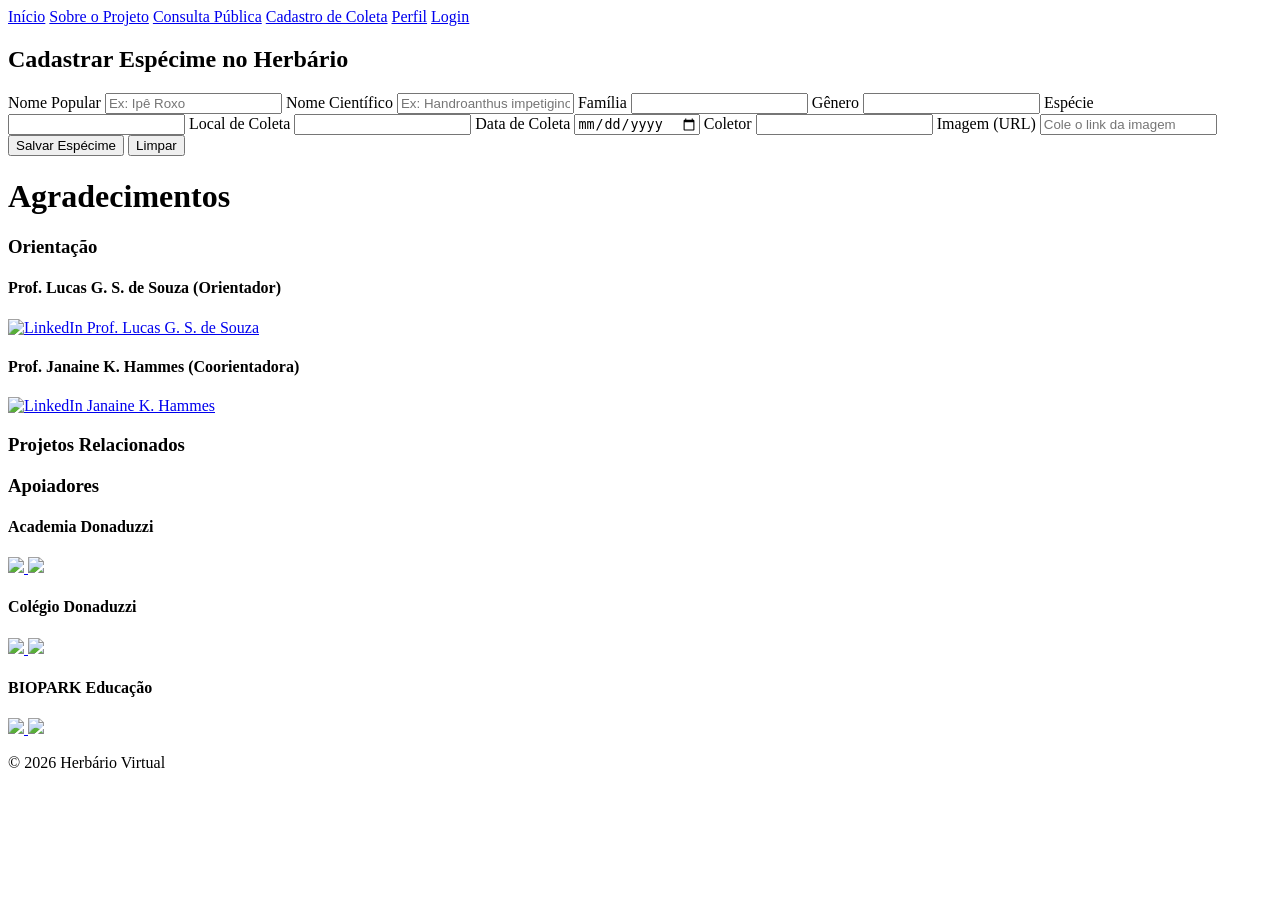
==== cadastro.html @ ba1c8137 "Update cadastro.html" ====
<!DOCTYPE html>
<html lang="pt-BR">
    <head>
        <link rel="icon" type="image/png" href="./IMG/faviconfreesiaroxo.png">
        <meta charset="UTF-8">
        <title>Resultados - Freesia</title>
        <link rel="stylesheet" href="./ScriptCSS/style.css">
        <link rel="stylesheet" href="./ScriptCSS/cadastro.css">
        <link href="https://fonts.googleapis.com/css2?family=Cinzel+Decorative:wght@400;700&display=swap" rel="stylesheet">
        <link href="https://fonts.googleapis.com/css2?family=Gwendolyn&display=swap" rel="stylesheet">
        <link href="https://fonts.googleapis.com/css2?family=Fleur+De+Leah&family=Gravitas+One&family=Gwendolyn:wght@400;700&family=Henny+Penny&family=Mea+Culpa&family=Oi&display=swap" rel="stylesheet">
    </head>
    <body>
        <header>
            <nav>
            <a href="index.html">Início</a>
            <a href="sobre.html">Sobre o Projeto</a>
            <a href="consultapublica.html">Consulta Pública</a>
            <a href="cadastro.html" class="ativo">Cadastro de Coleta</a>
            <a href="perfil.html">Perfil</a>
            <a href="login.html">Login</a>
        </nav>
        </header>

    <main>
    <h2>Cadastrar Espécime no Herbário</h2>

    <form id="formCadastro" class="card-form">

        <label>Nome Popular</label>
        <input type="text" id="nomePopular" placeholder="Ex: Ipê Roxo">

        <label>Nome Científico</label>
        <input type="text" id="nomeCientifico" placeholder="Ex: Handroanthus impetiginosus">

        <label>Família</label>
        <input type="text" id="familia">

        <label>Gênero</label>
        <input type="text" id="genero">

        <label>Espécie</label>
        <input type="text" id="especie">

        <label>Local de Coleta</label>
        <input type="text" id="local">

        <label>Data de Coleta</label>
        <input type="date" id="data">

        <label>Coletor</label>
        <input type="text" id="coletor">

        <label>Imagem (URL)</label>
        <input type="text" id="imagem" placeholder="Cole o link da imagem">

        <div class="botoes">
            <button type="submit">Salvar Espécime</button>
            <button type="reset">Limpar</button>
        </div>

        <p id="msg"></p>

    </form>
</main>

    <footer>
            <div id="Agradecimentos">
                <h1>Agradecimentos</h1>
                <div id="ConteudoRodape">
                    <div id="Orientacao">
                        <h3>Orientação</h3>

                        <div class="Professor">
                            <h4>Prof. Lucas G. S. de Souza (Orientador)</h4>

                            <a href="#">
                                <img src="./IMG/icone linkedin.png" alt="LinkedIn Prof. Lucas G. S. de Souza">
                            </a>
                        </div>

                        <div class="Professor">
                            <h4>Prof. Janaine K. Hammes (Coorientadora)</h4>

                            <a href="#">
                                <img src="./IMG/icone linkedin.png" alt="LinkedIn Janaine K. Hammes">
                            </a>
                        </div>

                        <div id="ProjetoRelacionado">
                            <h3>Projetos Relacionados</h3>
                        </div>
                    </div>

                    <div id="Instituicoes">
                        <h3>Apoiadores</h3>

                        <div class="Instituicao">
                            <h4>Academia Donaduzzi</h4>

                            <div class="Icones">
                                <a href="#">
                                    <img src="./IMG/icone instagram.png">
                                </a>

                                <a href="#">
                                    <img src="./IMG/icone de site.png">
                                </a>
                            </div>

                        </div>

                        <div class="Instituicao">
                            <h4>Colégio Donaduzzi</h4>

                            <div class="Icones">
                                <a href="#">
                                    <img src="./IMG/icone instagram.png">
                                </a>

                                <a href="#">
                                    <img src="./IMG/icone de site.png">
                                </a>
                            </div>
                        </div>

                        <div class="Instituicao">
                            <h4>BIOPARK Educação</h4>

                            <div class="Icones">
                                <a href="#">
                                    <img src="./IMG/icone instagram.png">
                                </a>

                                <a href="#">
                                    <img src="./IMG/icone de site.png">
                                </a>
                            </div>
                        </div>
                    </div>
                </div>
            </div>
            <p>&copy; 2026 Herbário Virtual</p>
        </footer>
    <script src="./ScriptJS/cadastro.js"></script>
</body>
</html>
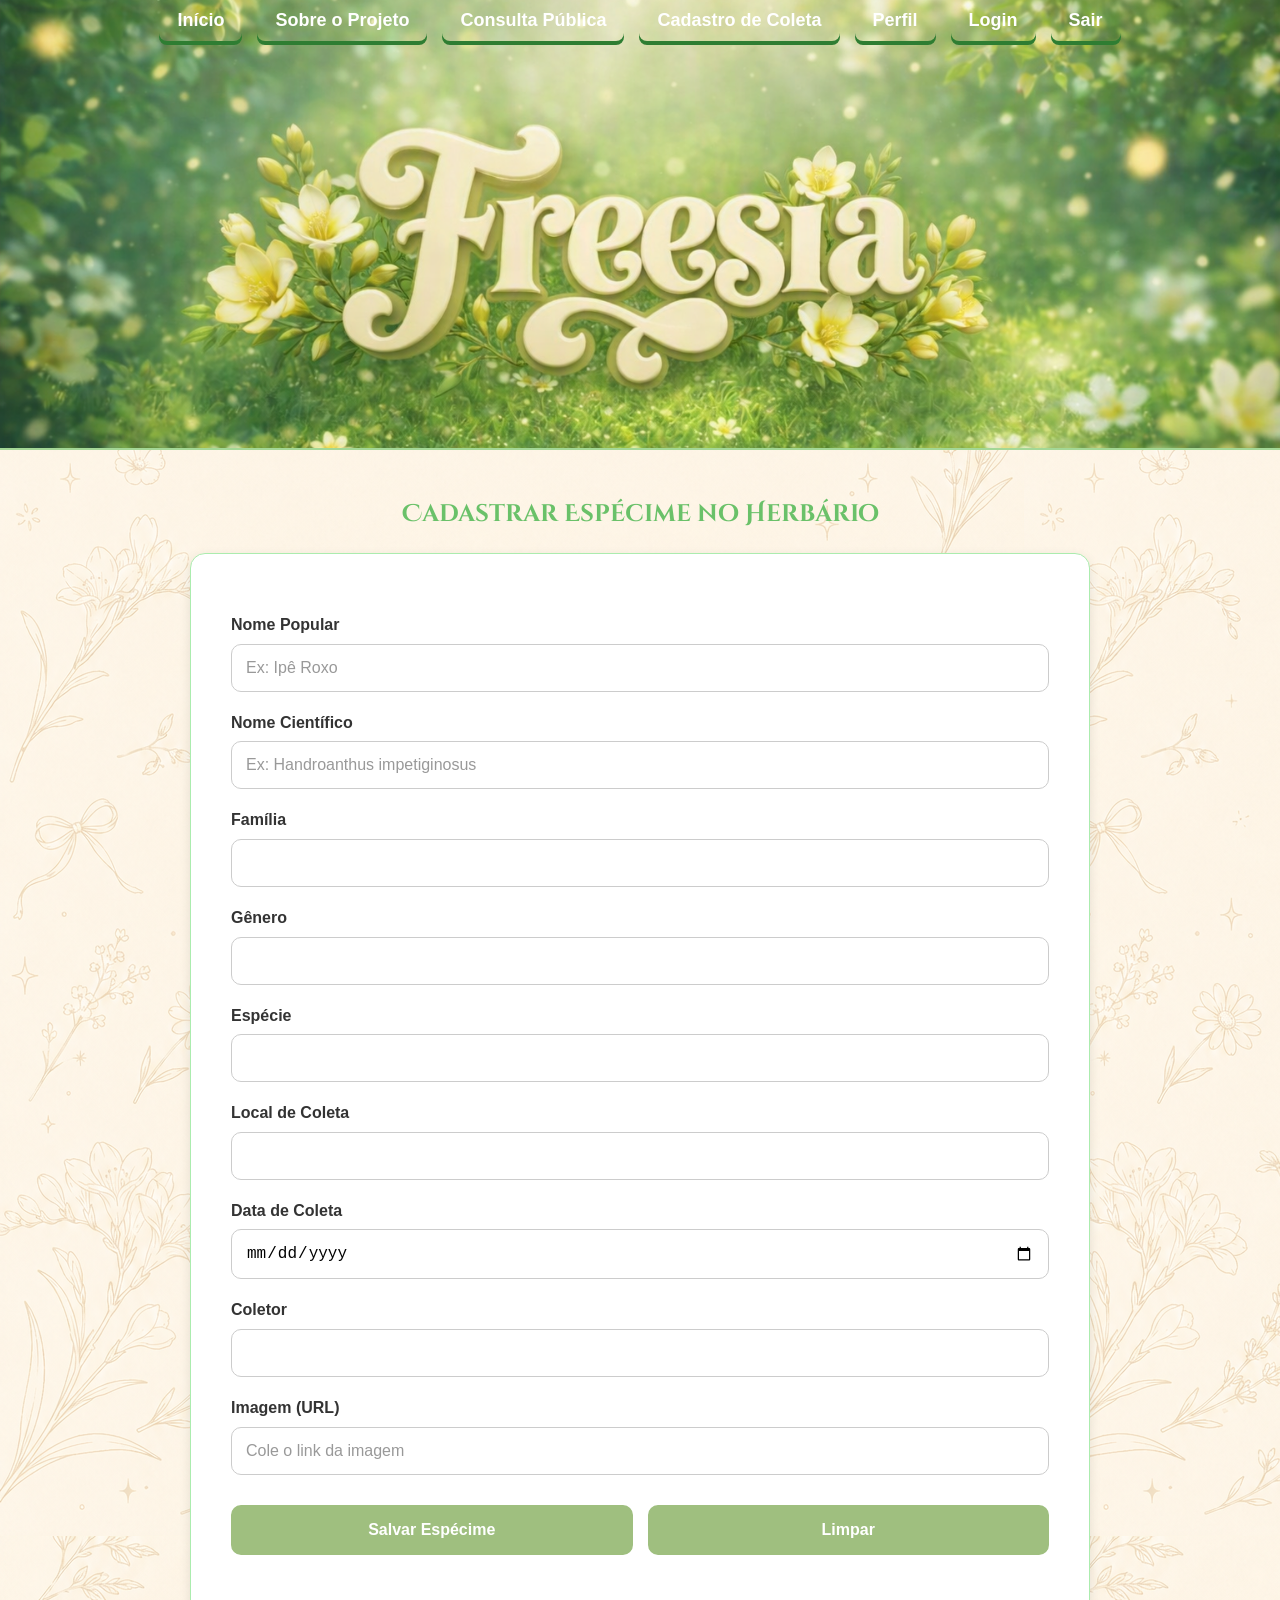
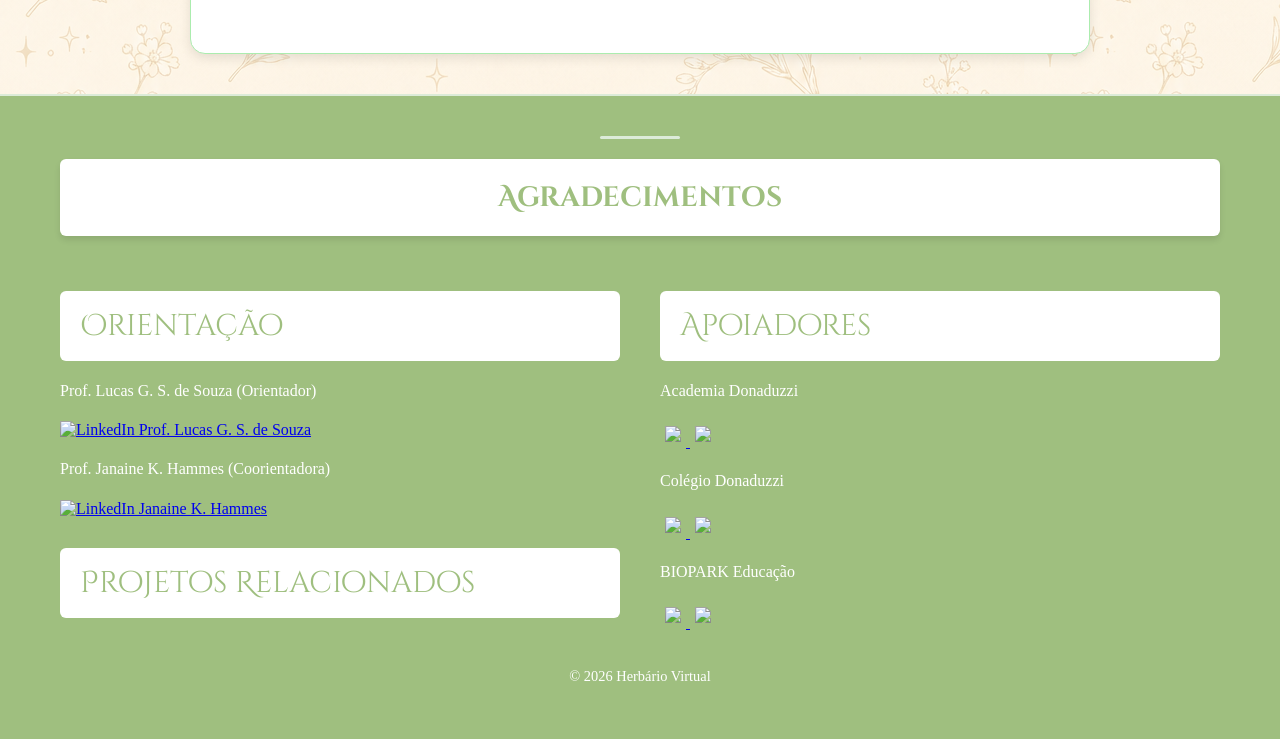
==== commit b0ba827d: "Update cadastro.html" ====
--- a/cadastro.html
+++ b/cadastro.html
@@ -13,13 +13,14 @@
     <body>
         <header>
             <nav>
-            <a href="index.html">Início</a>
-            <a href="sobre.html">Sobre o Projeto</a>
-            <a href="consultapublica.html">Consulta Pública</a>
-            <a href="cadastro.html" class="ativo">Cadastro de Coleta</a>
-            <a href="perfil.html">Perfil</a>
-            <a href="login.html">Login</a>
-        </nav>
+                <a href="index.html">Início</a>
+                <a href="sobre.html">Sobre o Projeto</a>
+                <a href="consultapublica.html">Consulta Pública</a>
+                <a href="cadastro.html" id="menuCadastro">Cadastro de Coleta</a>
+                <a href="perfil.html" id="menuPerfil">Perfil</a>
+                <a href="login.html" id="menuLogin">Login</a>
+                <a href="#" id="menuSair" onclick="sairDaConta(); return false;">Sair</a>
+            </nav>
         </header>
 
     <main>
@@ -143,5 +144,10 @@
             <p>&copy; 2026 Herbário Virtual</p>
         </footer>
     <script src="./ScriptJS/cadastro.js"></script>
+    <script src="./ScriptJS/sessao.js"></script>
+
+    <script>
+        protegerPagina();
+    </script>
 </body>
 </html>
--- a/ScriptCSS/style.css
+++ b/ScriptCSS/style.css
@@ -0,0 +1,285 @@
+
+
+/* =========================================
+   CONFIGURAÇÕES GERAIS
+========================================= */
+
+* {
+    box-sizing: border-box;
+}
+
+html,
+body {
+    margin: 0;
+    padding: 0;
+    min-height: 100%;
+}
+
+body {
+    background-image: url(../IMG/background.png);
+    font-family: Arial, sans-serif;
+    color: #000000;
+}
+
+
+/* =========================================
+   CABEÇALHO
+========================================= */
+
+header {
+    width: 100%;
+    min-height: 450px; /* altura mínima para mostrar bem a imagem */
+    background-image: url('../IMG/cabeçalho.png');
+    background-size: cover;       /* ocupa todo o espaço */
+    background-position: center;    /* centraliza a imagem */
+    background-repeat: no-repeat;   /* evita repetição */
+    text-align: center;
+    position: relative;
+    border-bottom: 2px solid #a4d796; /* linha verde discreta */
+}
+
+
+
+/* =========================================
+   TÍTULOS SECUNDÁRIOS
+========================================= */
+
+h2 {
+    font-family: 'Cinzel Decorative', serif;
+    color: rgb(106, 193, 105);
+    text-align: center;
+    margin-bottom: 20px;
+}
+
+/* =========================================
+   NAVEGAÇÃO
+========================================= */
+
+nav {
+    display: flex;
+    justify-content: center;
+    align-items: center;
+    gap: 15px;
+    margin-bottom: 35px;
+}
+
+nav a {
+    position: relative;
+    display: inline-block;
+    padding: 10px 18px;
+    text-decoration: none;
+    font-family: Arial, sans-serif;
+    font-size: 18px;
+    font-weight: bold;
+    color: #ffffff;
+    border-radius: 8px;
+    overflow: hidden;
+    z-index: 1;
+    transition: color 0.4s ease;
+
+    /* sombra verde escura embaixo */
+    box-shadow: 0 4px 0 #2e7d32;
+}
+
+/* =========================================
+   FUNDO ANIMADO DOS BOTÕES
+========================================= */
+
+nav a::before {
+    content: "";
+    position: absolute;
+    top: 0;
+    left: 0;
+    width: 0;
+    height: 100%;
+    background-color: #ffffff;
+    border-radius: 8px;
+    z-index: -1;
+    transition: width 0.4s ease;
+}
+
+/* Hover */
+nav a:hover {
+    color: #8ebc7b;
+}
+
+nav a:hover::before {
+    width: 100%;
+}
+
+/* =========================================
+   CONTEÚDO PRINCIPAL
+========================================= */
+
+main {
+    width: 100%;
+    max-width: 1200px;
+    margin: 0 auto;
+    padding: 25px;
+    line-height: 1.6;
+}
+
+section p {
+    margin-bottom: 20px;
+    text-align: justify;
+}
+
+/* =========================================
+   DESTAQUES
+========================================= */
+
+.highlight {
+    background-color: rgb(252, 254, 214);
+    padding: 15px;
+    border-left: 5px solid rgb(105, 193, 105);
+    margin: 20px 0;
+}
+
+/* =========================================
+   RODAPÉ
+========================================= */
+
+footer {
+    background: #9FBF7F;
+    border-top: 2px solid #dcebd8;
+    padding: 40px 60px;
+    color: #2f4f2f;
+    font-family:serif;
+}
+
+/* =========================================
+   LAYOUT DO RODAPÉ
+========================================= */
+#ConteudoRodape {
+    display: flex;
+    justify-content: space-around;
+    flex-wrap: wrap;
+    gap: 40px;
+}
+
+#Orientacao, #Instituicoes {
+    flex: 1;
+    min-width: 280px; /* garante que não fique muito estreito */
+}
+
+/* =========================================
+   TÍTULOS
+========================================= */
+footer h1 {
+    background: #ffffff;       /* faixa branca atrás */
+    padding: 20px 30px;
+    border-radius: 6px;
+    color: #9FBF7F;
+    font-family: "Cinzel Decorative", serif;
+    font-weight: bold;
+    font-size: 28px;
+    text-align: center;
+    margin-bottom: 25px;
+
+    /* sombra leve para relevo */
+    box-shadow: 0 4px 6px rgba(0,0,0,0.1);
+}
+
+footer h3 {
+    color: #9FBF7F;
+    background: #ffffff;       /* faixa branca atrás */
+    padding: 15px 20px;
+    border-radius: 6px;
+    font-family: "Cinzel Decorative", serif;
+    margin-bottom: 15px;
+    font-weight: 400;
+    font-size: 30px; /* tamanho ajustado */
+}
+
+footer h4 {
+    color: #ffffff;
+    font-family: serif;
+    font-weight: 500;
+    font-size: 16px; /* mais equilibrado */
+}
+
+/* =========================================
+   ÍCONES
+========================================= */
+.Icones img {
+    width: 28px;
+    margin: 5px;
+    transition: transform 0.3s ease, filter 0.3s ease;
+}
+
+.Icones img:hover {
+    transform: scale(1.1);
+    filter: brightness(1.2);
+}
+
+/* =========================================
+   COPYRIGHT
+========================================= */
+footer > p {
+    margin-top: 35px;
+    text-align: center;
+    color: #ffffff;
+    font-size: 0.9em;
+}
+
+footer::before {
+    content: '';
+    display: block;
+    width: 80px;
+    height: 3px;
+    background-color: #dcebd8;
+    margin: 0 auto 20px;
+    border-radius: 2px;
+}
+
+/* =========================================
+   RESPONSIVIDADE
+========================================= */
+@media (max-width: 900px) {
+    #ConteudoRodape {
+        flex-direction: column;
+        gap: 45px;
+    }
+}
+
+@media (max-width: 700px) {
+    nav {
+        flex-wrap: wrap;
+        gap: 15px 25px;
+        margin-bottom: 25px;
+    }
+
+    nav a {
+        font-size: 16px;
+    }
+
+    header h1 {
+        font-size: 5em;
+    }
+
+    main {
+        font-family: 'Cinzel Decorative', serif;
+        padding: 15px;
+    }
+}
+
+@media (max-width: 500px) {
+    header {
+        padding: 20px 15px;
+    }
+
+    nav {
+        flex-direction: column;
+        gap: 12px;
+        margin-bottom: 25px;
+    }
+
+    nav a {
+        font-size: 16px;
+    }
+
+    header h1 {
+        font-size: 4.5em;
+    }
+}
+
--- a/ScriptCSS/cadastro.css
+++ b/ScriptCSS/cadastro.css
@@ -0,0 +1,294 @@
+/* ==========================================
+   FORMULÁRIO DE /* ==========================================
+   FORMULÁRIO DE CADASTRO
+========================================== */
+.card-form {
+    width: 95%;
+    max-width: 900px;
+    margin: 15px auto;
+    padding: 40px;
+    background: #ffffff;
+    border: 1px solid #abecae;
+    border-radius: 15px;
+    box-shadow: 0 4px 12px rgba(0,0,0,.10);
+}
+
+/* ==========================================
+   TÍTULO
+========================================== */
+.card-form h2 {
+    text-align: center;
+    color: rgb(106,193,105);
+    margin-bottom: 20px;
+    font-size: 24px;
+    font-family: 'Cinzel Decorative', serif;
+}
+
+/* ==========================================
+   RÓTULOS
+========================================== */
+.card-form label {
+    display: block;
+    margin-top: 18px;
+    margin-bottom: 6px;
+    font-weight: bold;
+    color: #333;
+}
+
+/* ==========================================
+   CAMPOS
+========================================== */
+.card-form input {
+    width: 100%;
+    padding: 14px;
+    border: 1px solid #cccccc;
+    border-radius: 10px;
+    font-size: 16px;
+    transition: .2s;
+}
+.card-form input:focus {
+    outline: none;
+    border-color: rgb(106,193,105);
+    box-shadow: 0 0 5px rgba(106,193,105,.35);
+}
+
+/* Placeholder */
+.card-form input::placeholder {
+    color: #999;
+}
+
+/* ==========================================
+   BOTÕES COM FUNDO ANIMADO
+========================================== */
+.botoes {
+    display: flex;
+    gap: 15px;
+    margin-top: 30px;
+}
+
+.botoes button {
+    flex: 1;
+    position: relative;
+    display: inline-block;
+    overflow: hidden;
+    z-index: 1;
+    padding: 14px;
+    border-radius: 10px;
+    font-size: 16px;
+    cursor: pointer;
+    font-weight: bold;
+    transition: color 0.4s ease, border-color 0.4s ease;
+}
+
+/* Fundo animado */
+.botoes button::before {
+    content: "";
+    position: absolute;
+    top: 0;
+    left: 0;
+
+    width: 0;
+    height: 100%;
+
+    background: #fff; /* fundo branco no hover */
+    border-radius: 10px;
+
+    z-index: -1;
+    transition: width 0.4s ease;
+}
+
+/* Botão salvar */
+.botoes button[type="submit"] {
+    background: #9FBF7F; /* verde padrão */
+    color: #ffffff;
+    border: 2px solid #9FBF7F;
+}
+.botoes button[type="submit"]:hover {
+    color: #9FBF7F; /* texto verde */
+    border-color: #9FBF7F;
+}
+.botoes button[type="submit"]:hover::before {
+    width: 100%;
+}
+
+/* Botão limpar */
+.botoes button[type="reset"] {
+    background: #9FBF7F;
+    color: #ffffff;
+    border: 2px solid #9FBF7F;
+}
+.botoes button[type="reset"]:hover {
+    color: #9FBF7F;
+    border-color: #9FBF7F;
+}
+.botoes button[type="reset"]:hover::before {
+    width: 100%;
+}
+
+/* ==========================================
+   MENSAGEM
+========================================== */
+#msg {
+    margin-top: 20px;
+    text-align: center;
+    font-weight: bold;
+    min-height: 22px;
+}
+
+/* ==========================================
+   RESPONSIVIDADE
+========================================== */
+@media (max-width: 700px) {
+    .card-form {
+        padding: 25px;
+    }
+    .botoes {
+        flex-direction: column;
+    }
+}
+CADASTRO
+========================================== */
+.card-form {
+    width: 95%;
+    max-width: 900px;
+    margin: 15px auto;
+    padding: 40px;
+    background: #ffffff;
+    border: 1px solid #abecae;
+    border-radius: 15px;
+    box-shadow: 0 4px 12px rgba(0,0,0,.10);
+}
+
+/* ==========================================
+   TÍTULO
+========================================== */
+.card-form h2 {
+    text-align: center;
+    color: rgb(106,193,105);
+    margin-bottom: 20px;
+    font-size: 24px;
+    font-family: 'Cinzel Decorative', serif;
+}
+
+/* ==========================================
+   RÓTULOS
+========================================== */
+.card-form label {
+    display: block;
+    margin-top: 18px;
+    margin-bottom: 6px;
+    font-weight: bold;
+    color: #333;
+}
+
+/* ==========================================
+   CAMPOS
+========================================== */
+.card-form input {
+    width: 100%;
+    padding: 14px;
+    border: 1px solid #cccccc;
+    border-radius: 10px;
+    font-size: 16px;
+    transition: .2s;
+}
+.card-form input:focus {
+    outline: none;
+    border-color: rgb(106,193,105);
+    box-shadow: 0 0 5px rgba(106,193,105,.35);
+}
+
+/* Placeholder */
+.card-form input::placeholder {
+    color: #999;
+}
+
+/* ==========================================
+   BOTÕES COM FUNDO ANIMADO
+========================================== */
+.botoes {
+    display: flex;
+    gap: 15px;
+    margin-top: 30px;
+}
+
+.botoes button {
+    flex: 1;
+    position: relative;
+    display: inline-block;
+    overflow: hidden;
+    z-index: 1;
+    padding: 14px;
+    border-radius: 10px;
+    font-size: 16px;
+    cursor: pointer;
+    font-weight: bold;
+    transition: color 0.4s ease, border-color 0.4s ease;
+}
+
+/* Fundo animado */
+.botoes button::before {
+    content: "";
+    position: absolute;
+    top: 0;
+    left: 0;
+
+    width: 0;
+    height: 100%;
+
+    background: #fff; /* fundo branco no hover */
+    border-radius: 10px;
+
+    z-index: -1;
+    transition: width 0.4s ease;
+}
+
+/* Botão salvar */
+.botoes button[type="submit"] {
+    background: #9FBF7F; /* verde padrão */
+    color: #ffffff;
+    border: 2px solid #9FBF7F;
+}
+.botoes button[type="submit"]:hover {
+    color: #9FBF7F; /* texto verde */
+    border-color: #9FBF7F;
+}
+.botoes button[type="submit"]:hover::before {
+    width: 100%;
+}
+
+/* Botão limpar */
+.botoes button[type="reset"] {
+    background: #9FBF7F;
+    color: #ffffff;
+    border: 2px solid #9FBF7F;
+}
+.botoes button[type="reset"]:hover {
+    color: #9FBF7F;
+    border-color: #9FBF7F;
+}
+.botoes button[type="reset"]:hover::before {
+    width: 100%;
+}
+
+/* ==========================================
+   MENSAGEM
+========================================== */
+#msg {
+    margin-top: 20px;
+    text-align: center;
+    font-weight: bold;
+    min-height: 22px;
+}
+
+/* ==========================================
+   RESPONSIVIDADE
+========================================== */
+@media (max-width: 700px) {
+    .card-form {
+        padding: 25px;
+    }
+    .botoes {
+        flex-direction: column;
+    }
+}
